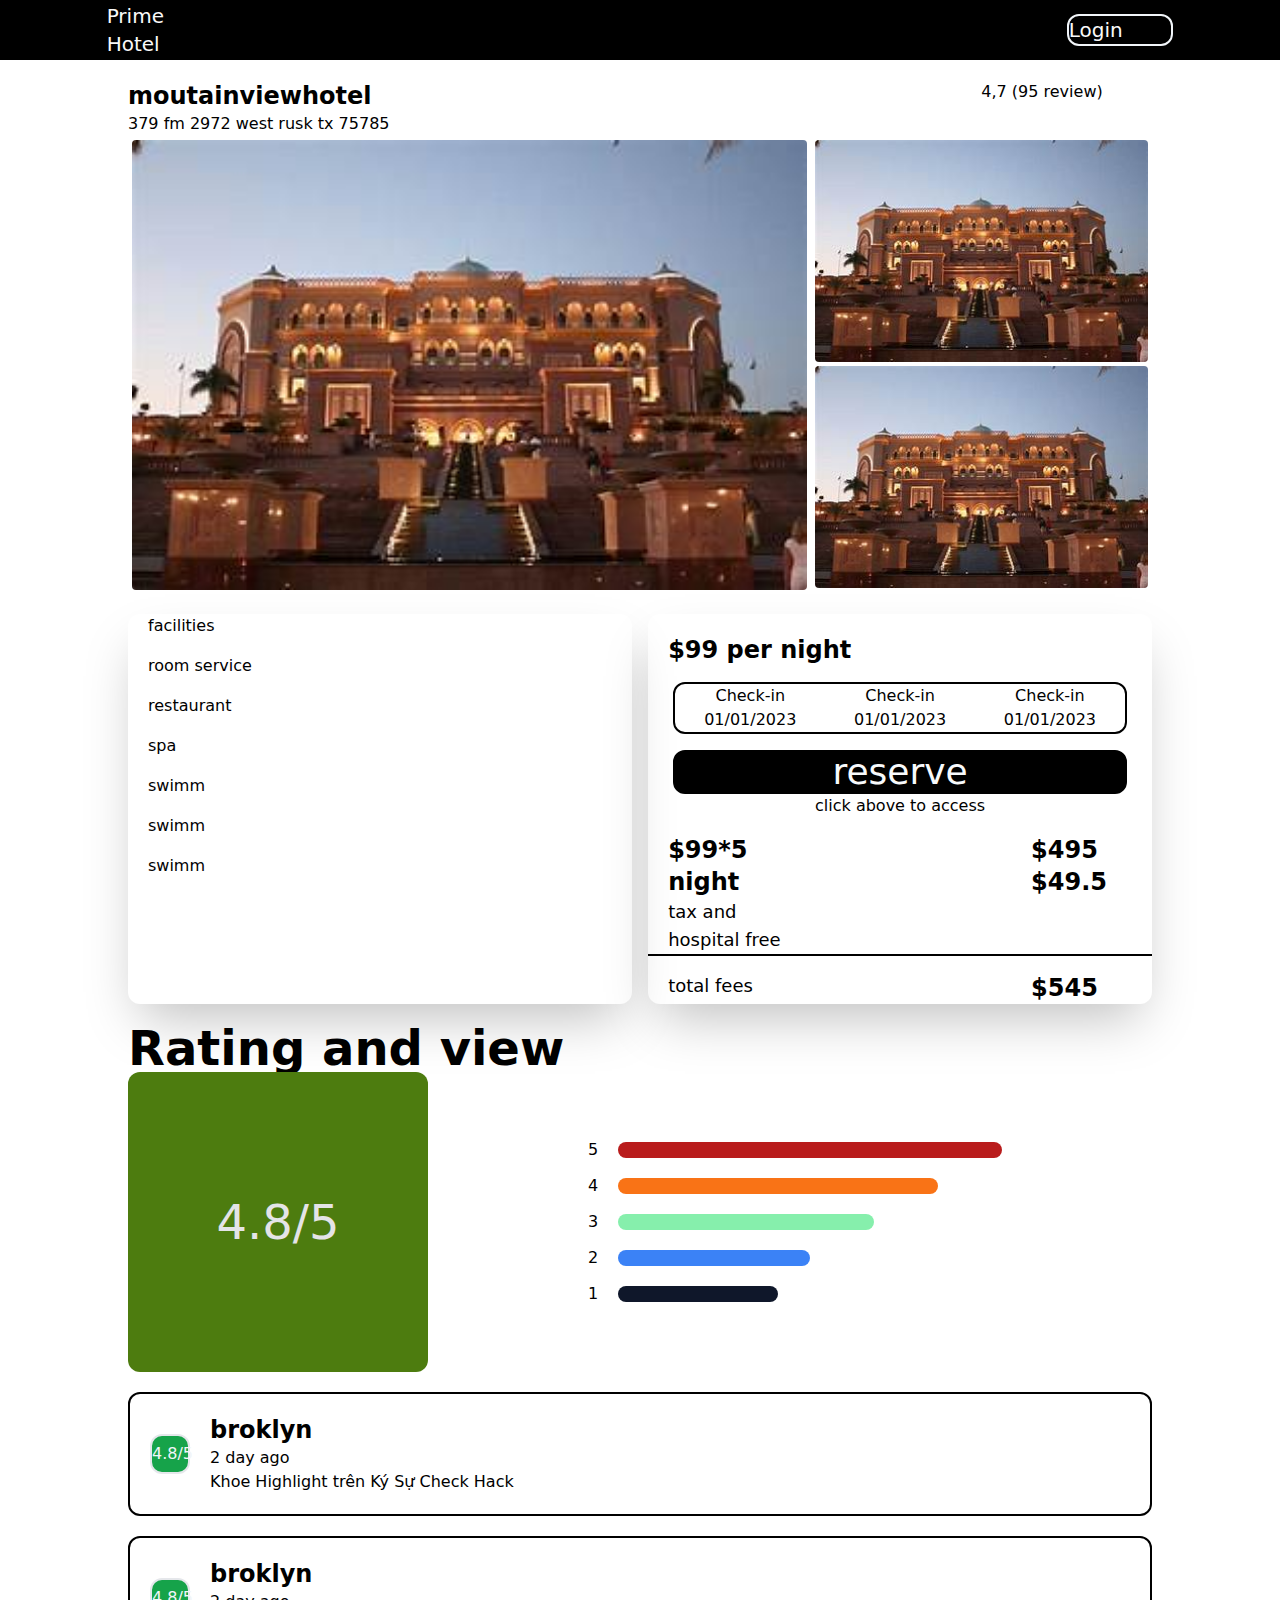
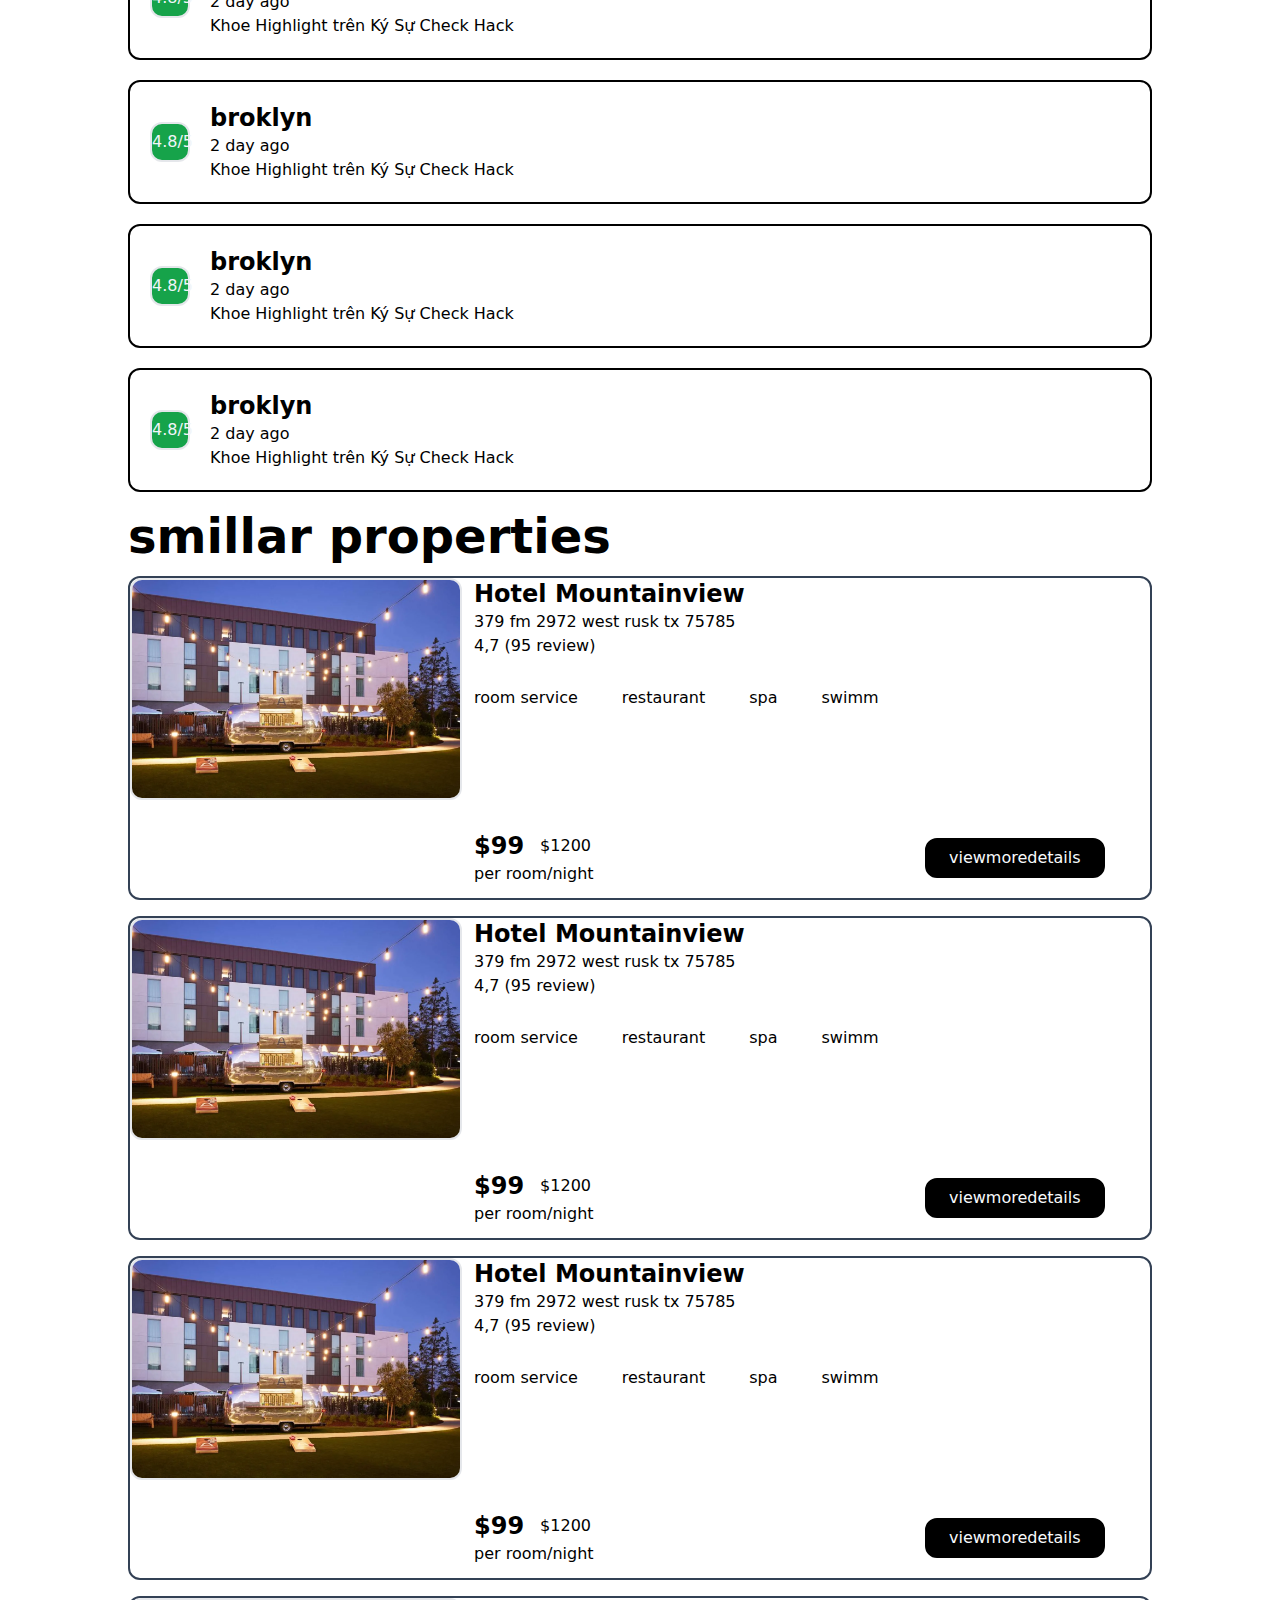
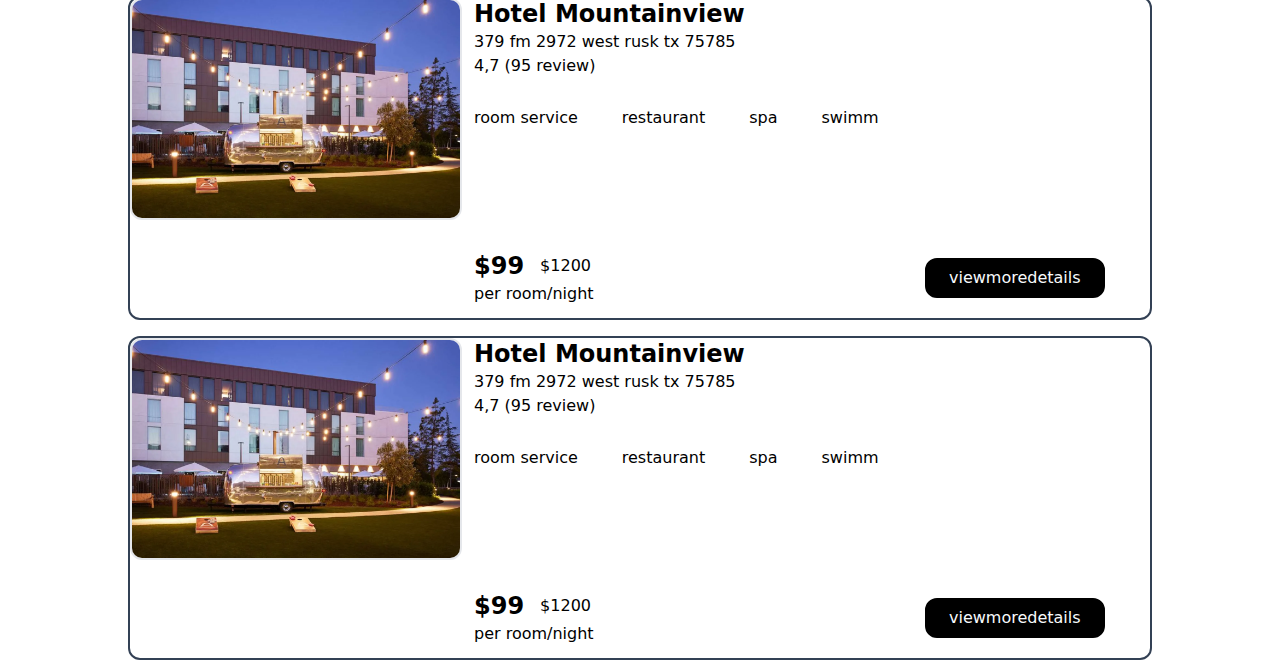
==== src/moutainviewhotel.html @ b379e8ba "second commit" ====
<!DOCTYPE html>
<html lang="en">
  <head>
    <meta charset="UTF-8" />
    <meta http-equiv="X-UA-Compatible" content="IE=edge" />
    <meta name="viewport" content="width=device-width, initial-scale=1.0" />
    <link href="./output.css" rel="stylesheet" />
    <link
      rel="stylesheet"
      href="https://cdnjs.cloudflare.com/ajax/libs/font-awesome/6.5.2/css/all.min.css"
      integrity="sha512-SnH5WK+bZxgPHs44uWIX+LLJAJ9/2PkPKZ5QiAj6Ta86w+fsb2TkcmfRyVX3pBnMFcV7oQPJkl9QevSCWr3W6A=="
      crossorigin="anonymous"
      referrerpolicy="no-referrer"
    />
    <title>Document</title>
  </head>
  <body>
    <div class="bar w-full h-[60px] grid grid-cols-12 bg-black items-center relative ">
        <div class="name col-start-2 col-end-3 ">
            <a href="/src/index.html" class="text-zinc-50 text-xl max-sm:text-sm ">Prime Hotel</h3>
        </div>
        <div class="login col-start-11 col-end-12 border-2 rounded-xl border-slate-100 max-sm:w-ful">
            <a href="/src/login.html" class="text-zinc-50 text-center text-xl max-sm:text-sm max-sm:hidden ">Login </a>
               <span class="text-center"> <i class="fa-solid fa-right-to-bracket text-zinc-50 text-center"></i></span>
        </div>
    </div>
    <div class="content w-4/5 m-auto grid grid-cols-1 gap-y-4 mt-[20px] items-center ">
        <div class="tile w-full grid grid-cols-6">
            <div class="text col-span-3">
                <h1 class="text-2xl font-bold">moutainviewhotel</h1>
                <p>379 fm 2972 west rusk tx 75785</p>
            </div>
            <div class="rating col-start-6 col-end-7">
                <p><i class="fa-regular fa-star text-yellow-400"></i> 4,7 (95 review)</p>
            </div>
      </div>
    </div>
   
    <div class="w-4/5 mx-auto ">
        <div class="flex flex-wrap">
           
            <div class="w-2/3 p-1">
                <img src="/src/img/th (1).jpg" alt="Large Image" class="w-full h-auto object-cover rounded">
            </div>
        
            <div class="w-1/3 p-1 flex flex-col">
                <div class="mb-1">
                    <img src="/src/img/th (1).jpg" alt="Small Image 1" class="w-full h-auto object-cover rounded">
                </div>
                <div>
                    <img src="/src/img/th (1).jpg" alt="Small Image 2" class="w-full h-auto object-cover rounded">
                </div>
            </div>
        </div>
    </div>
    <div class="w-4/5 m-auto flex gap-4 mt-[20px] max-sm:grid max-sm:grid-rows-2 ">
        <div class="w-6/12 text border-1 shadow-2xl rounded-xl border-black flex flex-col gap-y-4 pl-5 max-sm:row-start-1 max-sm:row-end-2 max-sm:w-auto">
            <h1>facilities</h1>
            <p class="max-sm:tex-sm sm:max-md:text-sm"><i class="fa fa-check-circle" aria-hidden="true"></i>room service</p>
            <p><i class="fa fa-check-circle" aria-hidden="true"></i>restaurant</p>
            <p><i class="fa fa-check-circle" aria-hidden="true"></i>spa</p>
            <p><i class="fa fa-check-circle" aria-hidden="true"></i>swimm</p>
            <p><i class="fa fa-check-circle" aria-hidden="true"></i>swimm</p>
            <p><i class="fa fa-check-circle" aria-hidden="true"></i>swimm</p>
        </div>
        <div class="w-6/12 text shadow-2xl border-1 rounded-xl border-black flex flex-col gap-y-4 max-sm:row-start-2 max-sm:row-end-3 max-sm:w-full">
            <div class="mt-[20px] pl-5"><h2 class="text-2xl font-bold max-sm:text-sm">$99 per night</h2></div>
          <div class="w-[90%] mx-auto border-2 rounded-xl border-black flex items-center">
                <div class="w-full m-auto grid grid-cols-3 ">
                    <div class="col-start-1 col-end-2">
                        <h1 class="text-center max-sm:text-sm">Check-in</h1>
                        <p class="text-center max-sm:text-sm"v>01/01/2023</p>
                    </div>
                    <div class="col-start-2 col-end-3">
                        <h1 class="text-center max-sm:text-sm">Check-in</h1>
                        <p class="text-center max-sm:text-sm">01/01/2023</p>
                    </div>
                    <div class="col-start-3 col-end-4">
                        <h1 class="text-center max-sm:text-sm">Check-in</h1>
                        <p class="text-center max-sm:text-sm">01/01/2023</p>
                    </div>
                </div>
          </div>
         <div class="w-full">
              <div class="w-[90%] mx-auto flex items-center border-2 rounded-xl border-black  bg-black">
                <h1 class="w-full text-center text-4xl text-slate-50">reserve</h1>
              </div>
              <h1 class="text-center max-sm:text-sm">click above to access</h1>
         </div>
         <div class="grid grid-cols-4 pl-5 border-b-2  border-black">
            <div class="col-start-1 col-end-2">
                <h1 class="text-2xl font-bold max-sm:text-[12px]">$99*5 night</h1>
                <p class="text-lg max-sm:text-sm">tax and hospital free</p>
            </div>
            <div class="col-start-4 col-end-5">
                <h1 class="text-2xl font-bold max-sm:text-sm">$495</h1>
                <h1 class="text-2xl font-bold max-sm:text-sm">$49.5</h1>
            </div>
            
         </div>
        <div class="grid grid-cols-4 pl-5" >
            <div class="col-start-1 col-end-2">
               
                <p class="text-lg max-sm:text-sm">total fees</p>
            </div>
            <div class="col-start-4 col-end-5">
                <h1 class="text-2xl font-bold max-sm:text-sm">$545</h1>
                
            </div>
        </div>
        
        </div>
    </div>
    <div class="w-4/5 m-auto  gap-4 mt-[20px]">
        <h1 class="text-5xl font-bold max-sm:text-sm sm:max-md:text-sm max-sm:text-center">Rating and view</h1>
        <div class="w-full flex flex-row items-center gap-x-40 md:max-lg:gap-x-28 max-sm:flex-col sm:max-md:gap-x-20 max-sm:gap-x-10">
            <div class="bg-lime-700 flex items-center w-[300px] h-[300px] rounded-xl ">
                <h1 class="w-full text-center text-5xl text-zinc-200">4.8/5</h1>
            </div>
            <div class="flex gap-5 items-center max-sm:hidden">
                <div class="flex flex-col gap-y-3">
                    <h1>5</h1>
                    <h1>4</h1>
                    <h1>3</h1>
                    <h1>2</h1>
                    <h1>1</h1>
                </div>

                <div class="flex flex-col gap-y-5 ">
                    <div class="w-96  h-4 rounded-xl md:max-lg:w-80 sm:max-md:w-64 max-sm:w-48 bg-red-700 "></div>
                    <div class="w-80 h-4 rounded-xl bg-orange-500"></div>
                    <div class="w-64 h-4 rounded-xl bg-green-300"></div>
                    <div class="w-48 h-4 rounded-xl bg-blue-500"></div>
                    <div class="w-40 h-4 rounded-xl bg-slate-900"></div>
                </div>
                
            </div>
        </div>
        <div class="comment w-full flex gap-5 mt-[20px] border-2 rounded-xl border-black">
             <div class="grid grid-rows-3 items-center pl-5">
                <div class="row-start-2 row-end-3 border-2 w-[40px] h-[40px] flex items-center rounded-xl bg-green-600">
                    <h1 class="w-full text-center text-slate-100">4.8/5</h1>
                </div>
             </div>
             <div class="flex items-center">
               <div>
                    <h1 class="text-2xl font-bold">broklyn</h1>
                    <h1>2 day ago</h1>
                    <p>Khoe Highlight trên Ký Sự Check Hack</p>
               </div>
             </div>
             
        </div>
        <div class="comment w-full flex gap-5 mt-[20px] border-2 rounded-xl border-black">
            <div class="grid grid-rows-3 items-center pl-5">
               <div class="row-start-2 row-end-3 border-2 w-[40px] h-[40px] flex items-center rounded-xl bg-green-600">
                   <h1 class="w-full text-center text-slate-100">4.8/5</h1>
               </div>
            </div>
            <div class="flex items-center">
              <div>
                   <h1 class="text-2xl font-bold">broklyn</h1>
                   <h1>2 day ago</h1>
                   <p>Khoe Highlight trên Ký Sự Check Hack</p>
              </div>
            </div>
            
       </div>
       <div class="comment w-full flex gap-5 mt-[20px] border-2 rounded-xl border-black">
        <div class="grid grid-rows-3 items-center pl-5">
           <div class="row-start-2 row-end-3 border-2 w-[40px] h-[40px] flex items-center rounded-xl bg-green-600">
               <h1 class="w-full text-center text-slate-100">4.8/5</h1>
           </div>
        </div>
        <div class="flex items-center">
          <div>
               <h1 class="text-2xl font-bold">broklyn</h1>
               <h1>2 day ago</h1>
               <p>Khoe Highlight trên Ký Sự Check Hack</p>
          </div>
        </div>
        
   </div>
   <div class="comment w-full flex gap-5 mt-[20px] border-2 rounded-xl border-black">
    <div class="grid grid-rows-3 items-center pl-5">
       <div class="row-start-2 row-end-3 border-2 w-[40px] h-[40px] flex items-center rounded-xl bg-green-600">
           <h1 class="w-full text-center text-slate-100">4.8/5</h1>
       </div>
    </div>
    <div class="flex items-center">
      <div>
           <h1 class="text-2xl font-bold">broklyn</h1>
           <h1>2 day ago</h1>
           <p>Khoe Highlight trên Ký Sự Check Hack</p>
      </div>
    </div>
    
</div>
<div class="comment w-full flex gap-5 mt-[20px] border-2 rounded-xl border-black">
    <div class="grid grid-rows-3 items-center pl-5">
       <div class="row-start-2 row-end-3 border-2 w-[40px] h-[40px] flex items-center rounded-xl bg-green-600">
           <h1 class="w-full text-center text-slate-100">4.8/5</h1>
       </div>
    </div>
    <div class="flex items-center">
      <div>
           <h1 class="text-2xl font-bold">broklyn</h1>
           <h1>2 day ago</h1>
           <p>Khoe Highlight trên Ký Sự Check Hack</p>
      </div>
    </div>
    
</div>
      
    </div>
    <div class="content w-4/5 m-auto grid grid-cols-1 gap-y-4 mt-[20px]">
        <h1 class="text-5xl font-bold max-sm:text-sm max-sm:text-center">smillar properties</h1>
        <div class="hotel grid grid-cols-3 gap-3 border-2 rounded-xl border-slate-700 w-auto h-auto max-sm:gap-2 sm:max-md:gap-3 ">
            <div class="img col-span-1">
              <img class="max-sm:h-full sm:max-md:h-full border-2 rounded-xl" src="/src/img/73821843_XL.webp" alt="">
            </div>
            <div class="demohotel grid grid-rows-4 col-span-2 max-sm:grid-rows-2 sm:max-md:grid-rows-2">
            
               <div>
                  <h1 class="text-2xl font-bold max-sm:text-[12px] sm:max-md:text-sm">Hotel Mountainview</h1>
                  <p>379 fm 2972 west rusk tx 75785</p>
                  <p><i class="fa-regular fa-star text-yellow-400"></i> 4,7 (95 review)</p>
               </div>
              <div class="standar flex items-center gap-11 max-sm:hidden sm:max-md:hidden ">
                    <p class="max-sm:tex-sm sm:max-md:text-sm"><i class="fa fa-check-circle" aria-hidden="true"></i>room service</p>
                    <p><i class="fa fa-check-circle" aria-hidden="true"></i>restaurant</p>
                    <p><i class="fa fa-check-circle" aria-hidden="true"></i>spa</p>
                    <p><i class="fa fa-check-circle" aria-hidden="true"></i>swimm</p>
              </div>
              <div class="price grid grid-cols-3 row-start-4 row-end-5 items-center max-sm:row-start-2 max-sm:row-end-3 sm:max-md:row-start-2 sm:max-md:row-end-3">
                <div class="price col-span-2">
                  <div class="detailprice flex items-center gap-4">
                    <h2 class="text-2xl font-bold">$99</h2>
                    <h2>$1200</h2>
                  </div>
                  <p>per room/night</p>
                </div>
                <div class="view h-1/2 w-4/5 col-span-1 border-2 rounded-xl border-black bg-black flex items-center">
                  <a class="w-full"  href="/src/moutainviewhotel.html"><h1 class="text-slate-50 text-center w-full sm:hidden">click</h1><h1 class="text-slate-50 text-center w-full max-sm:text-[10px] sm:max-md:text-[10px] max-sm:hidden">viewmoredetails</h1></a>
                </div>
              </div>
            </div>
          </div>
          <div class="hotel grid grid-cols-3 gap-3 border-2 rounded-xl border-slate-700 w-auto h-auto max-sm:gap-2 sm:max-md:gap-3 ">
            <div class="img col-span-1">
              <img class="max-sm:h-full sm:max-md:h-full border-2 rounded-xl" src="/src/img/73821843_XL.webp" alt="">
            </div>
            <div class="demohotel grid grid-rows-4 col-span-2 max-sm:grid-rows-2 sm:max-md:grid-rows-2">
            
               <div>
                  <h1 class="text-2xl font-bold max-sm:text-[12px] sm:max-md:text-sm">Hotel Mountainview</h1>
                  <p>379 fm 2972 west rusk tx 75785</p>
                  <p><i class="fa-regular fa-star text-yellow-400"></i> 4,7 (95 review)</p>
               </div>
              <div class="standar flex items-center gap-11 max-sm:hidden sm:max-md:hidden ">
                    <p class="max-sm:tex-sm sm:max-md:text-sm"><i class="fa fa-check-circle" aria-hidden="true"></i>room service</p>
                    <p><i class="fa fa-check-circle" aria-hidden="true"></i>restaurant</p>
                    <p><i class="fa fa-check-circle" aria-hidden="true"></i>spa</p>
                    <p><i class="fa fa-check-circle" aria-hidden="true"></i>swimm</p>
              </div>
              <div class="price grid grid-cols-3 row-start-4 row-end-5 items-center max-sm:row-start-2 max-sm:row-end-3 sm:max-md:row-start-2 sm:max-md:row-end-3">
                <div class="price col-span-2">
                  <div class="detailprice flex items-center gap-4">
                    <h2 class="text-2xl font-bold">$99</h2>
                    <h2>$1200</h2>
                  </div>
                  <p>per room/night</p>
                </div>
                <div class="view h-1/2 w-4/5 col-span-1 border-2 rounded-xl border-black bg-black flex items-center">
                  <a class="w-full"  href="/src/moutainviewhotel.html"><h1 class="text-slate-50 text-center w-full sm:hidden">click</h1><h1 class="text-slate-50 text-center w-full max-sm:text-[10px] sm:max-md:text-[10px] max-sm:hidden">viewmoredetails</h1></a>
                </div>
              </div>
            </div>
          </div>
          <div class="hotel grid grid-cols-3 gap-3 border-2 rounded-xl border-slate-700 w-auto h-auto max-sm:gap-2 sm:max-md:gap-3 ">
            <div class="img col-span-1">
              <img class="max-sm:h-full sm:max-md:h-full border-2 rounded-xl" src="/src/img/73821843_XL.webp" alt="">
            </div>
            <div class="demohotel grid grid-rows-4 col-span-2 max-sm:grid-rows-2 sm:max-md:grid-rows-2">
            
               <div>
                  <h1 class="text-2xl font-bold max-sm:text-[12px] sm:max-md:text-sm">Hotel Mountainview</h1>
                  <p>379 fm 2972 west rusk tx 75785</p>
                  <p><i class="fa-regular fa-star text-yellow-400"></i> 4,7 (95 review)</p>
               </div>
              <div class="standar flex items-center gap-11 max-sm:hidden sm:max-md:hidden ">
                    <p class="max-sm:tex-sm sm:max-md:text-sm"><i class="fa fa-check-circle" aria-hidden="true"></i>room service</p>
                    <p><i class="fa fa-check-circle" aria-hidden="true"></i>restaurant</p>
                    <p><i class="fa fa-check-circle" aria-hidden="true"></i>spa</p>
                    <p><i class="fa fa-check-circle" aria-hidden="true"></i>swimm</p>
              </div>
              <div class="price grid grid-cols-3 row-start-4 row-end-5 items-center max-sm:row-start-2 max-sm:row-end-3 sm:max-md:row-start-2 sm:max-md:row-end-3">
                <div class="price col-span-2">
                  <div class="detailprice flex items-center gap-4">
                    <h2 class="text-2xl font-bold">$99</h2>
                    <h2>$1200</h2>
                  </div>
                  <p>per room/night</p>
                </div>
                <div class="view h-1/2 w-4/5 col-span-1 border-2 rounded-xl border-black bg-black flex items-center">
                  <a class="w-full"  href="/src/moutainviewhotel.html"><h1 class="text-slate-50 text-center w-full sm:hidden">click</h1><h1 class="text-slate-50 text-center w-full max-sm:text-[10px] sm:max-md:text-[10px] max-sm:hidden">viewmoredetails</h1></a>
                </div>
              </div>
            </div>
          </div>
          <div class="hotel grid grid-cols-3 gap-3 border-2 rounded-xl border-slate-700 w-auto h-auto max-sm:gap-2 sm:max-md:gap-3 ">
            <div class="img col-span-1">
              <img class="max-sm:h-full sm:max-md:h-full border-2 rounded-xl" src="/src/img/73821843_XL.webp" alt="">
            </div>
            <div class="demohotel grid grid-rows-4 col-span-2 max-sm:grid-rows-2 sm:max-md:grid-rows-2">
            
               <div>
                  <h1 class="text-2xl font-bold max-sm:text-[12px] sm:max-md:text-sm">Hotel Mountainview</h1>
                  <p>379 fm 2972 west rusk tx 75785</p>
                  <p><i class="fa-regular fa-star text-yellow-400"></i> 4,7 (95 review)</p>
               </div>
              <div class="standar flex items-center gap-11 max-sm:hidden sm:max-md:hidden ">
                    <p class="max-sm:tex-sm sm:max-md:text-sm"><i class="fa fa-check-circle" aria-hidden="true"></i>room service</p>
                    <p><i class="fa fa-check-circle" aria-hidden="true"></i>restaurant</p>
                    <p><i class="fa fa-check-circle" aria-hidden="true"></i>spa</p>
                    <p><i class="fa fa-check-circle" aria-hidden="true"></i>swimm</p>
              </div>
              <div class="price grid grid-cols-3 row-start-4 row-end-5 items-center max-sm:row-start-2 max-sm:row-end-3 sm:max-md:row-start-2 sm:max-md:row-end-3">
                <div class="price col-span-2">
                  <div class="detailprice flex items-center gap-4">
                    <h2 class="text-2xl font-bold">$99</h2>
                    <h2>$1200</h2>
                  </div>
                  <p>per room/night</p>
                </div>
                <div class="view h-1/2 w-4/5 col-span-1 border-2 rounded-xl border-black bg-black flex items-center">
                  <a class="w-full"  href="/src/moutainviewhotel.html"><h1 class="text-slate-50 text-center w-full sm:hidden">click</h1><h1 class="text-slate-50 text-center w-full max-sm:text-[10px] sm:max-md:text-[10px] max-sm:hidden">viewmoredetails</h1></a>
                </div>
              </div>
            </div>
          </div>
          <div class="hotel grid grid-cols-3 gap-3 border-2 rounded-xl border-slate-700 w-auto h-auto max-sm:gap-2 sm:max-md:gap-3 ">
            <div class="img col-span-1">
              <img class="max-sm:h-full sm:max-md:h-full border-2 rounded-xl" src="/src/img/73821843_XL.webp" alt="">
            </div>
            <div class="demohotel grid grid-rows-4 col-span-2 max-sm:grid-rows-2 sm:max-md:grid-rows-2">
            
               <div>
                  <h1 class="text-2xl font-bold max-sm:text-[12px] sm:max-md:text-sm">Hotel Mountainview</h1>
                  <p>379 fm 2972 west rusk tx 75785</p>
                  <p><i class="fa-regular fa-star text-yellow-400"></i> 4,7 (95 review)</p>
               </div>
              <div class="standar flex items-center gap-11 max-sm:hidden sm:max-md:hidden ">
                    <p class="max-sm:tex-sm sm:max-md:text-sm"><i class="fa fa-check-circle" aria-hidden="true"></i>room service</p>
                    <p><i class="fa fa-check-circle" aria-hidden="true"></i>restaurant</p>
                    <p><i class="fa fa-check-circle" aria-hidden="true"></i>spa</p>
                    <p><i class="fa fa-check-circle" aria-hidden="true"></i>swimm</p>
              </div>
              <div class="price grid grid-cols-3 row-start-4 row-end-5 items-center max-sm:row-start-2 max-sm:row-end-3 sm:max-md:row-start-2 sm:max-md:row-end-3">
                <div class="price col-span-2">
                  <div class="detailprice flex items-center gap-4">
                    <h2 class="text-2xl font-bold">$99</h2>
                    <h2>$1200</h2>
                  </div>
                  <p>per room/night</p>
                </div>
                <div class="view h-1/2 w-4/5 col-span-1 border-2 rounded-xl border-black bg-black flex items-center">
                  <a class="w-full"  href="/src/moutainviewhotel.html"><h1 class="text-slate-50 text-center w-full sm:hidden">click</h1><h1 class="text-slate-50 text-center w-full max-sm:text-[10px] sm:max-md:text-[10px] max-sm:hidden">viewmoredetails</h1></a>
                </div>
              </div>
            </div>
          </div>
    </div>
    
  </body>
</html>
---- src/output.css ----
/*
! tailwindcss v3.4.3 | MIT License | https://tailwindcss.com
*/

/*
1. Prevent padding and border from affecting element width. (https://github.com/mozdevs/cssremedy/issues/4)
2. Allow adding a border to an element by just adding a border-width. (https://github.com/tailwindcss/tailwindcss/pull/116)
*/

*,
::before,
::after {
  box-sizing: border-box;
  /* 1 */
  border-width: 0;
  /* 2 */
  border-style: solid;
  /* 2 */
  border-color: #e5e7eb;
  /* 2 */
}

::before,
::after {
  --tw-content: '';
}

/*
1. Use a consistent sensible line-height in all browsers.
2. Prevent adjustments of font size after orientation changes in iOS.
3. Use a more readable tab size.
4. Use the user's configured `sans` font-family by default.
5. Use the user's configured `sans` font-feature-settings by default.
6. Use the user's configured `sans` font-variation-settings by default.
7. Disable tap highlights on iOS
*/

html,
:host {
  line-height: 1.5;
  /* 1 */
  -webkit-text-size-adjust: 100%;
  /* 2 */
  -moz-tab-size: 4;
  /* 3 */
  -o-tab-size: 4;
     tab-size: 4;
  /* 3 */
  font-family: ui-sans-serif, system-ui, sans-serif, "Apple Color Emoji", "Segoe UI Emoji", "Segoe UI Symbol", "Noto Color Emoji";
  /* 4 */
  font-feature-settings: normal;
  /* 5 */
  font-variation-settings: normal;
  /* 6 */
  -webkit-tap-highlight-color: transparent;
  /* 7 */
}

/*
1. Remove the margin in all browsers.
2. Inherit line-height from `html` so users can set them as a class directly on the `html` element.
*/

body {
  margin: 0;
  /* 1 */
  line-height: inherit;
  /* 2 */
}

/*
1. Add the correct height in Firefox.
2. Correct the inheritance of border color in Firefox. (https://bugzilla.mozilla.org/show_bug.cgi?id=190655)
3. Ensure horizontal rules are visible by default.
*/

hr {
  height: 0;
  /* 1 */
  color: inherit;
  /* 2 */
  border-top-width: 1px;
  /* 3 */
}

/*
Add the correct text decoration in Chrome, Edge, and Safari.
*/

abbr:where([title]) {
  -webkit-text-decoration: underline dotted;
          text-decoration: underline dotted;
}

/*
Remove the default font size and weight for headings.
*/

h1,
h2,
h3,
h4,
h5,
h6 {
  font-size: inherit;
  font-weight: inherit;
}

/*
Reset links to optimize for opt-in styling instead of opt-out.
*/

a {
  color: inherit;
  text-decoration: inherit;
}

/*
Add the correct font weight in Edge and Safari.
*/

b,
strong {
  font-weight: bolder;
}

/*
1. Use the user's configured `mono` font-family by default.
2. Use the user's configured `mono` font-feature-settings by default.
3. Use the user's configured `mono` font-variation-settings by default.
4. Correct the odd `em` font sizing in all browsers.
*/

code,
kbd,
samp,
pre {
  font-family: ui-monospace, SFMono-Regular, Menlo, Monaco, Consolas, "Liberation Mono", "Courier New", monospace;
  /* 1 */
  font-feature-settings: normal;
  /* 2 */
  font-variation-settings: normal;
  /* 3 */
  font-size: 1em;
  /* 4 */
}

/*
Add the correct font size in all browsers.
*/

small {
  font-size: 80%;
}

/*
Prevent `sub` and `sup` elements from affecting the line height in all browsers.
*/

sub,
sup {
  font-size: 75%;
  line-height: 0;
  position: relative;
  vertical-align: baseline;
}

sub {
  bottom: -0.25em;
}

sup {
  top: -0.5em;
}

/*
1. Remove text indentation from table contents in Chrome and Safari. (https://bugs.chromium.org/p/chromium/issues/detail?id=999088, https://bugs.webkit.org/show_bug.cgi?id=201297)
2. Correct table border color inheritance in all Chrome and Safari. (https://bugs.chromium.org/p/chromium/issues/detail?id=935729, https://bugs.webkit.org/show_bug.cgi?id=195016)
3. Remove gaps between table borders by default.
*/

table {
  text-indent: 0;
  /* 1 */
  border-color: inherit;
  /* 2 */
  border-collapse: collapse;
  /* 3 */
}

/*
1. Change the font styles in all browsers.
2. Remove the margin in Firefox and Safari.
3. Remove default padding in all browsers.
*/

button,
input,
optgroup,
select,
textarea {
  font-family: inherit;
  /* 1 */
  font-feature-settings: inherit;
  /* 1 */
  font-variation-settings: inherit;
  /* 1 */
  font-size: 100%;
  /* 1 */
  font-weight: inherit;
  /* 1 */
  line-height: inherit;
  /* 1 */
  letter-spacing: inherit;
  /* 1 */
  color: inherit;
  /* 1 */
  margin: 0;
  /* 2 */
  padding: 0;
  /* 3 */
}

/*
Remove the inheritance of text transform in Edge and Firefox.
*/

button,
select {
  text-transform: none;
}

/*
1. Correct the inability to style clickable types in iOS and Safari.
2. Remove default button styles.
*/

button,
input:where([type='button']),
input:where([type='reset']),
input:where([type='submit']) {
  -webkit-appearance: button;
  /* 1 */
  background-color: transparent;
  /* 2 */
  background-image: none;
  /* 2 */
}

/*
Use the modern Firefox focus style for all focusable elements.
*/

:-moz-focusring {
  outline: auto;
}

/*
Remove the additional `:invalid` styles in Firefox. (https://github.com/mozilla/gecko-dev/blob/2f9eacd9d3d995c937b4251a5557d95d494c9be1/layout/style/res/forms.css#L728-L737)
*/

:-moz-ui-invalid {
  box-shadow: none;
}

/*
Add the correct vertical alignment in Chrome and Firefox.
*/

progress {
  vertical-align: baseline;
}

/*
Correct the cursor style of increment and decrement buttons in Safari.
*/

::-webkit-inner-spin-button,
::-webkit-outer-spin-button {
  height: auto;
}

/*
1. Correct the odd appearance in Chrome and Safari.
2. Correct the outline style in Safari.
*/

[type='search'] {
  -webkit-appearance: textfield;
  /* 1 */
  outline-offset: -2px;
  /* 2 */
}

/*
Remove the inner padding in Chrome and Safari on macOS.
*/

::-webkit-search-decoration {
  -webkit-appearance: none;
}

/*
1. Correct the inability to style clickable types in iOS and Safari.
2. Change font properties to `inherit` in Safari.
*/

::-webkit-file-upload-button {
  -webkit-appearance: button;
  /* 1 */
  font: inherit;
  /* 2 */
}

/*
Add the correct display in Chrome and Safari.
*/

summary {
  display: list-item;
}

/*
Removes the default spacing and border for appropriate elements.
*/

blockquote,
dl,
dd,
h1,
h2,
h3,
h4,
h5,
h6,
hr,
figure,
p,
pre {
  margin: 0;
}

fieldset {
  margin: 0;
  padding: 0;
}

legend {
  padding: 0;
}

ol,
ul,
menu {
  list-style: none;
  margin: 0;
  padding: 0;
}

/*
Reset default styling for dialogs.
*/

dialog {
  padding: 0;
}

/*
Prevent resizing textareas horizontally by default.
*/

textarea {
  resize: vertical;
}

/*
1. Reset the default placeholder opacity in Firefox. (https://github.com/tailwindlabs/tailwindcss/issues/3300)
2. Set the default placeholder color to the user's configured gray 400 color.
*/

input::-moz-placeholder, textarea::-moz-placeholder {
  opacity: 1;
  /* 1 */
  color: #9ca3af;
  /* 2 */
}

input::placeholder,
textarea::placeholder {
  opacity: 1;
  /* 1 */
  color: #9ca3af;
  /* 2 */
}

/*
Set the default cursor for buttons.
*/

button,
[role="button"] {
  cursor: pointer;
}

/*
Make sure disabled buttons don't get the pointer cursor.
*/

:disabled {
  cursor: default;
}

/*
1. Make replaced elements `display: block` by default. (https://github.com/mozdevs/cssremedy/issues/14)
2. Add `vertical-align: middle` to align replaced elements more sensibly by default. (https://github.com/jensimmons/cssremedy/issues/14#issuecomment-634934210)
   This can trigger a poorly considered lint error in some tools but is included by design.
*/

img,
svg,
video,
canvas,
audio,
iframe,
embed,
object {
  display: block;
  /* 1 */
  vertical-align: middle;
  /* 2 */
}

/*
Constrain images and videos to the parent width and preserve their intrinsic aspect ratio. (https://github.com/mozdevs/cssremedy/issues/14)
*/

img,
video {
  max-width: 100%;
  height: auto;
}

/* Make elements with the HTML hidden attribute stay hidden by default */

[hidden] {
  display: none;
}

*, ::before, ::after {
  --tw-border-spacing-x: 0;
  --tw-border-spacing-y: 0;
  --tw-translate-x: 0;
  --tw-translate-y: 0;
  --tw-rotate: 0;
  --tw-skew-x: 0;
  --tw-skew-y: 0;
  --tw-scale-x: 1;
  --tw-scale-y: 1;
  --tw-pan-x:  ;
  --tw-pan-y:  ;
  --tw-pinch-zoom:  ;
  --tw-scroll-snap-strictness: proximity;
  --tw-gradient-from-position:  ;
  --tw-gradient-via-position:  ;
  --tw-gradient-to-position:  ;
  --tw-ordinal:  ;
  --tw-slashed-zero:  ;
  --tw-numeric-figure:  ;
  --tw-numeric-spacing:  ;
  --tw-numeric-fraction:  ;
  --tw-ring-inset:  ;
  --tw-ring-offset-width: 0px;
  --tw-ring-offset-color: #fff;
  --tw-ring-color: rgb(59 130 246 / 0.5);
  --tw-ring-offset-shadow: 0 0 #0000;
  --tw-ring-shadow: 0 0 #0000;
  --tw-shadow: 0 0 #0000;
  --tw-shadow-colored: 0 0 #0000;
  --tw-blur:  ;
  --tw-brightness:  ;
  --tw-contrast:  ;
  --tw-grayscale:  ;
  --tw-hue-rotate:  ;
  --tw-invert:  ;
  --tw-saturate:  ;
  --tw-sepia:  ;
  --tw-drop-shadow:  ;
  --tw-backdrop-blur:  ;
  --tw-backdrop-brightness:  ;
  --tw-backdrop-contrast:  ;
  --tw-backdrop-grayscale:  ;
  --tw-backdrop-hue-rotate:  ;
  --tw-backdrop-invert:  ;
  --tw-backdrop-opacity:  ;
  --tw-backdrop-saturate:  ;
  --tw-backdrop-sepia:  ;
  --tw-contain-size:  ;
  --tw-contain-layout:  ;
  --tw-contain-paint:  ;
  --tw-contain-style:  ;
}

::backdrop {
  --tw-border-spacing-x: 0;
  --tw-border-spacing-y: 0;
  --tw-translate-x: 0;
  --tw-translate-y: 0;
  --tw-rotate: 0;
  --tw-skew-x: 0;
  --tw-skew-y: 0;
  --tw-scale-x: 1;
  --tw-scale-y: 1;
  --tw-pan-x:  ;
  --tw-pan-y:  ;
  --tw-pinch-zoom:  ;
  --tw-scroll-snap-strictness: proximity;
  --tw-gradient-from-position:  ;
  --tw-gradient-via-position:  ;
  --tw-gradient-to-position:  ;
  --tw-ordinal:  ;
  --tw-slashed-zero:  ;
  --tw-numeric-figure:  ;
  --tw-numeric-spacing:  ;
  --tw-numeric-fraction:  ;
  --tw-ring-inset:  ;
  --tw-ring-offset-width: 0px;
  --tw-ring-offset-color: #fff;
  --tw-ring-color: rgb(59 130 246 / 0.5);
  --tw-ring-offset-shadow: 0 0 #0000;
  --tw-ring-shadow: 0 0 #0000;
  --tw-shadow: 0 0 #0000;
  --tw-shadow-colored: 0 0 #0000;
  --tw-blur:  ;
  --tw-brightness:  ;
  --tw-contrast:  ;
  --tw-grayscale:  ;
  --tw-hue-rotate:  ;
  --tw-invert:  ;
  --tw-saturate:  ;
  --tw-sepia:  ;
  --tw-drop-shadow:  ;
  --tw-backdrop-blur:  ;
  --tw-backdrop-brightness:  ;
  --tw-backdrop-contrast:  ;
  --tw-backdrop-grayscale:  ;
  --tw-backdrop-hue-rotate:  ;
  --tw-backdrop-invert:  ;
  --tw-backdrop-opacity:  ;
  --tw-backdrop-saturate:  ;
  --tw-backdrop-sepia:  ;
  --tw-contain-size:  ;
  --tw-contain-layout:  ;
  --tw-contain-paint:  ;
  --tw-contain-style:  ;
}

.absolute {
  position: absolute;
}

.relative {
  position: relative;
}

.col-span-1 {
  grid-column: span 1 / span 1;
}

.col-span-2 {
  grid-column: span 2 / span 2;
}

.col-span-3 {
  grid-column: span 3 / span 3;
}

.col-start-1 {
  grid-column-start: 1;
}

.col-start-11 {
  grid-column-start: 11;
}

.col-start-2 {
  grid-column-start: 2;
}

.col-start-3 {
  grid-column-start: 3;
}

.col-start-4 {
  grid-column-start: 4;
}

.col-start-6 {
  grid-column-start: 6;
}

.col-end-12 {
  grid-column-end: 12;
}

.col-end-2 {
  grid-column-end: 2;
}

.col-end-3 {
  grid-column-end: 3;
}

.col-end-4 {
  grid-column-end: 4;
}

.col-end-5 {
  grid-column-end: 5;
}

.col-end-7 {
  grid-column-end: 7;
}

.row-start-2 {
  grid-row-start: 2;
}

.row-start-4 {
  grid-row-start: 4;
}

.row-end-3 {
  grid-row-end: 3;
}

.row-end-5 {
  grid-row-end: 5;
}

.m-auto {
  margin: auto;
}

.mx-auto {
  margin-left: auto;
  margin-right: auto;
}

.mb-1 {
  margin-bottom: 0.25rem;
}

.mt-36 {
  margin-top: 9rem;
}

.mt-5 {
  margin-top: 1.25rem;
}

.mt-\[20px\] {
  margin-top: 20px;
}

.mt-\[300px\] {
  margin-top: 300px;
}

.flex {
  display: flex;
}

.grid {
  display: grid;
}

.h-1\/2 {
  height: 50%;
}

.h-32 {
  height: 8rem;
}

.h-4 {
  height: 1rem;
}

.h-\[300px\] {
  height: 300px;
}

.h-\[30px\] {
  height: 30px;
}

.h-\[345px\] {
  height: 345px;
}

.h-\[400px\] {
  height: 400px;
}

.h-\[40px\] {
  height: 40px;
}

.h-\[500px\] {
  height: 500px;
}

.h-\[50px\] {
  height: 50px;
}

.h-\[60px\] {
  height: 60px;
}

.h-\[720px\] {
  height: 720px;
}

.h-auto {
  height: auto;
}

.w-1\/3 {
  width: 33.333333%;
}

.w-2\/3 {
  width: 66.666667%;
}

.w-3\/12 {
  width: 25%;
}

.w-4\/5 {
  width: 80%;
}

.w-40 {
  width: 10rem;
}

.w-48 {
  width: 12rem;
}

.w-6\/12 {
  width: 50%;
}

.w-64 {
  width: 16rem;
}

.w-80 {
  width: 20rem;
}

.w-96 {
  width: 24rem;
}

.w-\[25px\] {
  width: 25px;
}

.w-\[300px\] {
  width: 300px;
}

.w-\[40px\] {
  width: 40px;
}

.w-\[90\%\] {
  width: 90%;
}

.w-auto {
  width: auto;
}

.w-full {
  width: 100%;
}

.grid-cols-1 {
  grid-template-columns: repeat(1, minmax(0, 1fr));
}

.grid-cols-12 {
  grid-template-columns: repeat(12, minmax(0, 1fr));
}

.grid-cols-2 {
  grid-template-columns: repeat(2, minmax(0, 1fr));
}

.grid-cols-3 {
  grid-template-columns: repeat(3, minmax(0, 1fr));
}

.grid-cols-4 {
  grid-template-columns: repeat(4, minmax(0, 1fr));
}

.grid-cols-6 {
  grid-template-columns: repeat(6, minmax(0, 1fr));
}

.grid-rows-3 {
  grid-template-rows: repeat(3, minmax(0, 1fr));
}

.grid-rows-4 {
  grid-template-rows: repeat(4, minmax(0, 1fr));
}

.flex-row {
  flex-direction: row;
}

.flex-col {
  flex-direction: column;
}

.flex-wrap {
  flex-wrap: wrap;
}

.items-center {
  align-items: center;
}

.gap-11 {
  gap: 2.75rem;
}

.gap-3 {
  gap: 0.75rem;
}

.gap-4 {
  gap: 1rem;
}

.gap-5 {
  gap: 1.25rem;
}

.gap-6 {
  gap: 1.5rem;
}

.gap-x-40 {
  -moz-column-gap: 10rem;
       column-gap: 10rem;
}

.gap-y-3 {
  row-gap: 0.75rem;
}

.gap-y-4 {
  row-gap: 1rem;
}

.gap-y-5 {
  row-gap: 1.25rem;
}

.rounded {
  border-radius: 0.25rem;
}

.rounded-lg {
  border-radius: 0.5rem;
}

.rounded-xl {
  border-radius: 0.75rem;
}

.border-2 {
  border-width: 2px;
}

.border-b-2 {
  border-bottom-width: 2px;
}

.border-black {
  --tw-border-opacity: 1;
  border-color: rgb(0 0 0 / var(--tw-border-opacity));
}

.border-gray-400 {
  --tw-border-opacity: 1;
  border-color: rgb(156 163 175 / var(--tw-border-opacity));
}

.border-gray-800 {
  --tw-border-opacity: 1;
  border-color: rgb(31 41 55 / var(--tw-border-opacity));
}

.border-slate-100 {
  --tw-border-opacity: 1;
  border-color: rgb(241 245 249 / var(--tw-border-opacity));
}

.border-slate-700 {
  --tw-border-opacity: 1;
  border-color: rgb(51 65 85 / var(--tw-border-opacity));
}

.border-slate-950 {
  --tw-border-opacity: 1;
  border-color: rgb(2 6 23 / var(--tw-border-opacity));
}

.border-b-gray-400 {
  --tw-border-opacity: 1;
  border-bottom-color: rgb(156 163 175 / var(--tw-border-opacity));
}

.bg-black {
  --tw-bg-opacity: 1;
  background-color: rgb(0 0 0 / var(--tw-bg-opacity));
}

.bg-blue-500 {
  --tw-bg-opacity: 1;
  background-color: rgb(59 130 246 / var(--tw-bg-opacity));
}

.bg-green-300 {
  --tw-bg-opacity: 1;
  background-color: rgb(134 239 172 / var(--tw-bg-opacity));
}

.bg-green-600 {
  --tw-bg-opacity: 1;
  background-color: rgb(22 163 74 / var(--tw-bg-opacity));
}

.bg-lime-700 {
  --tw-bg-opacity: 1;
  background-color: rgb(77 124 15 / var(--tw-bg-opacity));
}

.bg-orange-500 {
  --tw-bg-opacity: 1;
  background-color: rgb(249 115 22 / var(--tw-bg-opacity));
}

.bg-red-700 {
  --tw-bg-opacity: 1;
  background-color: rgb(185 28 28 / var(--tw-bg-opacity));
}

.bg-slate-900 {
  --tw-bg-opacity: 1;
  background-color: rgb(15 23 42 / var(--tw-bg-opacity));
}

.bg-white {
  --tw-bg-opacity: 1;
  background-color: rgb(255 255 255 / var(--tw-bg-opacity));
}

.bg-gradient-to-r {
  background-image: linear-gradient(to right, var(--tw-gradient-stops));
}

.from-sky-500 {
  --tw-gradient-from: #0ea5e9 var(--tw-gradient-from-position);
  --tw-gradient-to: rgb(14 165 233 / 0) var(--tw-gradient-to-position);
  --tw-gradient-stops: var(--tw-gradient-from), var(--tw-gradient-to);
}

.to-indigo-500 {
  --tw-gradient-to: #6366f1 var(--tw-gradient-to-position);
}

.object-cover {
  -o-object-fit: cover;
     object-fit: cover;
}

.p-1 {
  padding: 0.25rem;
}

.pl-5 {
  padding-left: 1.25rem;
}

.text-center {
  text-align: center;
}

.text-2xl {
  font-size: 1.5rem;
  line-height: 2rem;
}

.text-4xl {
  font-size: 2.25rem;
  line-height: 2.5rem;
}

.text-5xl {
  font-size: 3rem;
  line-height: 1;
}

.text-6xl {
  font-size: 3.75rem;
  line-height: 1;
}

.text-lg {
  font-size: 1.125rem;
  line-height: 1.75rem;
}

.text-xl {
  font-size: 1.25rem;
  line-height: 1.75rem;
}

.font-bold {
  font-weight: 700;
}

.text-slate-100 {
  --tw-text-opacity: 1;
  color: rgb(241 245 249 / var(--tw-text-opacity));
}

.text-slate-50 {
  --tw-text-opacity: 1;
  color: rgb(248 250 252 / var(--tw-text-opacity));
}

.text-slate-950 {
  --tw-text-opacity: 1;
  color: rgb(2 6 23 / var(--tw-text-opacity));
}

.text-yellow-400 {
  --tw-text-opacity: 1;
  color: rgb(250 204 21 / var(--tw-text-opacity));
}

.text-zinc-200 {
  --tw-text-opacity: 1;
  color: rgb(228 228 231 / var(--tw-text-opacity));
}

.text-zinc-50 {
  --tw-text-opacity: 1;
  color: rgb(250 250 250 / var(--tw-text-opacity));
}

.shadow-2xl {
  --tw-shadow: 0 25px 50px -12px rgb(0 0 0 / 0.25);
  --tw-shadow-colored: 0 25px 50px -12px var(--tw-shadow-color);
  box-shadow: var(--tw-ring-offset-shadow, 0 0 #0000), var(--tw-ring-shadow, 0 0 #0000), var(--tw-shadow);
}

@media not all and (min-width: 768px) {
  .max-md\:col-start-1 {
    grid-column-start: 1;
  }

  .max-md\:col-end-2 {
    grid-column-end: 2;
  }

  .max-md\:row-start-1 {
    grid-row-start: 1;
  }

  .max-md\:row-start-2 {
    grid-row-start: 2;
  }

  .max-md\:row-start-3 {
    grid-row-start: 3;
  }

  .max-md\:row-end-2 {
    grid-row-end: 2;
  }

  .max-md\:row-end-3 {
    grid-row-end: 3;
  }

  .max-md\:row-end-4 {
    grid-row-end: 4;
  }

  .max-md\:m-auto {
    margin: auto;
  }

  .max-md\:hidden {
    display: none;
  }

  .max-md\:h-56 {
    height: 14rem;
  }

  .max-md\:h-\[400px\] {
    height: 400px;
  }

  .max-md\:w-3\/4 {
    width: 75%;
  }

  .max-md\:w-6\/12 {
    width: 50%;
  }

  .max-md\:grid-cols-1 {
    grid-template-columns: repeat(1, minmax(0, 1fr));
  }

  .max-md\:grid-rows-3 {
    grid-template-rows: repeat(3, minmax(0, 1fr));
  }

  .max-md\:gap-y-4 {
    row-gap: 1rem;
  }

  .max-md\:text-sm {
    font-size: 0.875rem;
    line-height: 1.25rem;
  }
}

@media not all and (min-width: 640px) {
  .max-sm\:row-start-1 {
    grid-row-start: 1;
  }

  .max-sm\:row-start-2 {
    grid-row-start: 2;
  }

  .max-sm\:row-end-2 {
    grid-row-end: 2;
  }

  .max-sm\:row-end-3 {
    grid-row-end: 3;
  }

  .max-sm\:mx-auto {
    margin-left: auto;
    margin-right: auto;
  }

  .max-sm\:grid {
    display: grid;
  }

  .max-sm\:hidden {
    display: none;
  }

  .max-sm\:h-\[150px\] {
    height: 150px;
  }

  .max-sm\:h-\[200px\] {
    height: 200px;
  }

  .max-sm\:h-\[300px\] {
    height: 300px;
  }

  .max-sm\:h-auto {
    height: auto;
  }

  .max-sm\:h-full {
    height: 100%;
  }

  .max-sm\:w-48 {
    width: 12rem;
  }

  .max-sm\:w-6\/12 {
    width: 50%;
  }

  .max-sm\:w-auto {
    width: auto;
  }

  .max-sm\:w-full {
    width: 100%;
  }

  .max-sm\:grid-rows-2 {
    grid-template-rows: repeat(2, minmax(0, 1fr));
  }

  .max-sm\:flex-col {
    flex-direction: column;
  }

  .max-sm\:gap-2 {
    gap: 0.5rem;
  }

  .max-sm\:gap-x-10 {
    -moz-column-gap: 2.5rem;
         column-gap: 2.5rem;
  }

  .max-sm\:text-center {
    text-align: center;
  }

  .max-sm\:text-\[10px\] {
    font-size: 10px;
  }

  .max-sm\:text-\[12px\] {
    font-size: 12px;
  }

  .max-sm\:text-sm {
    font-size: 0.875rem;
    line-height: 1.25rem;
  }

  .max-sm\:text-\[8px\] {
    font-size: 8px;
  }

  .max-sm\:text-\[15px\] {
    font-size: 15px;
  }
}

@media (min-width: 640px) {
  .sm\:hidden {
    display: none;
  }

  .sm\:grid-cols-3 {
    grid-template-columns: repeat(3, minmax(0, 1fr));
  }

  .sm\:text-2xl {
    font-size: 1.5rem;
    line-height: 2rem;
  }

  .sm\:text-4xl {
    font-size: 2.25rem;
    line-height: 2.5rem;
  }

  .sm\:text-sm {
    font-size: 0.875rem;
    line-height: 1.25rem;
  }

  @media not all and (min-width: 1024px) {
    .sm\:max-lg\:text-lg {
      font-size: 1.125rem;
      line-height: 1.75rem;
    }
  }

  @media not all and (min-width: 768px) {
    .sm\:max-md\:row-start-2 {
      grid-row-start: 2;
    }

    .sm\:max-md\:row-end-3 {
      grid-row-end: 3;
    }

    .sm\:max-md\:hidden {
      display: none;
    }

    .sm\:max-md\:h-full {
      height: 100%;
    }

    .sm\:max-md\:w-64 {
      width: 16rem;
    }

    .sm\:max-md\:grid-rows-2 {
      grid-template-rows: repeat(2, minmax(0, 1fr));
    }

    .sm\:max-md\:gap-3 {
      gap: 0.75rem;
    }

    .sm\:max-md\:gap-x-20 {
      -moz-column-gap: 5rem;
           column-gap: 5rem;
    }

    .sm\:max-md\:text-\[10px\] {
      font-size: 10px;
    }

    .sm\:max-md\:text-lg {
      font-size: 1.125rem;
      line-height: 1.75rem;
    }

    .sm\:max-md\:text-sm {
      font-size: 0.875rem;
      line-height: 1.25rem;
    }
  }
}

@media (min-width: 768px) {
  .md\:w-6\/12 {
    width: 50%;
  }

  .md\:text-2xl {
    font-size: 1.5rem;
    line-height: 2rem;
  }

  .md\:text-5xl {
    font-size: 3rem;
    line-height: 1;
  }

  @media not all and (min-width: 1024px) {
    .md\:max-lg\:w-80 {
      width: 20rem;
    }

    .md\:max-lg\:gap-x-28 {
      -moz-column-gap: 7rem;
           column-gap: 7rem;
    }
  }
}

@media (min-width: 1024px) {
  .lg\:text-3xl {
    font-size: 1.875rem;
    line-height: 2.25rem;
  }

  .lg\:text-6xl {
    font-size: 3.75rem;
    line-height: 1;
  }

  .lg\:text-lg {
    font-size: 1.125rem;
    line-height: 1.75rem;
  }
}
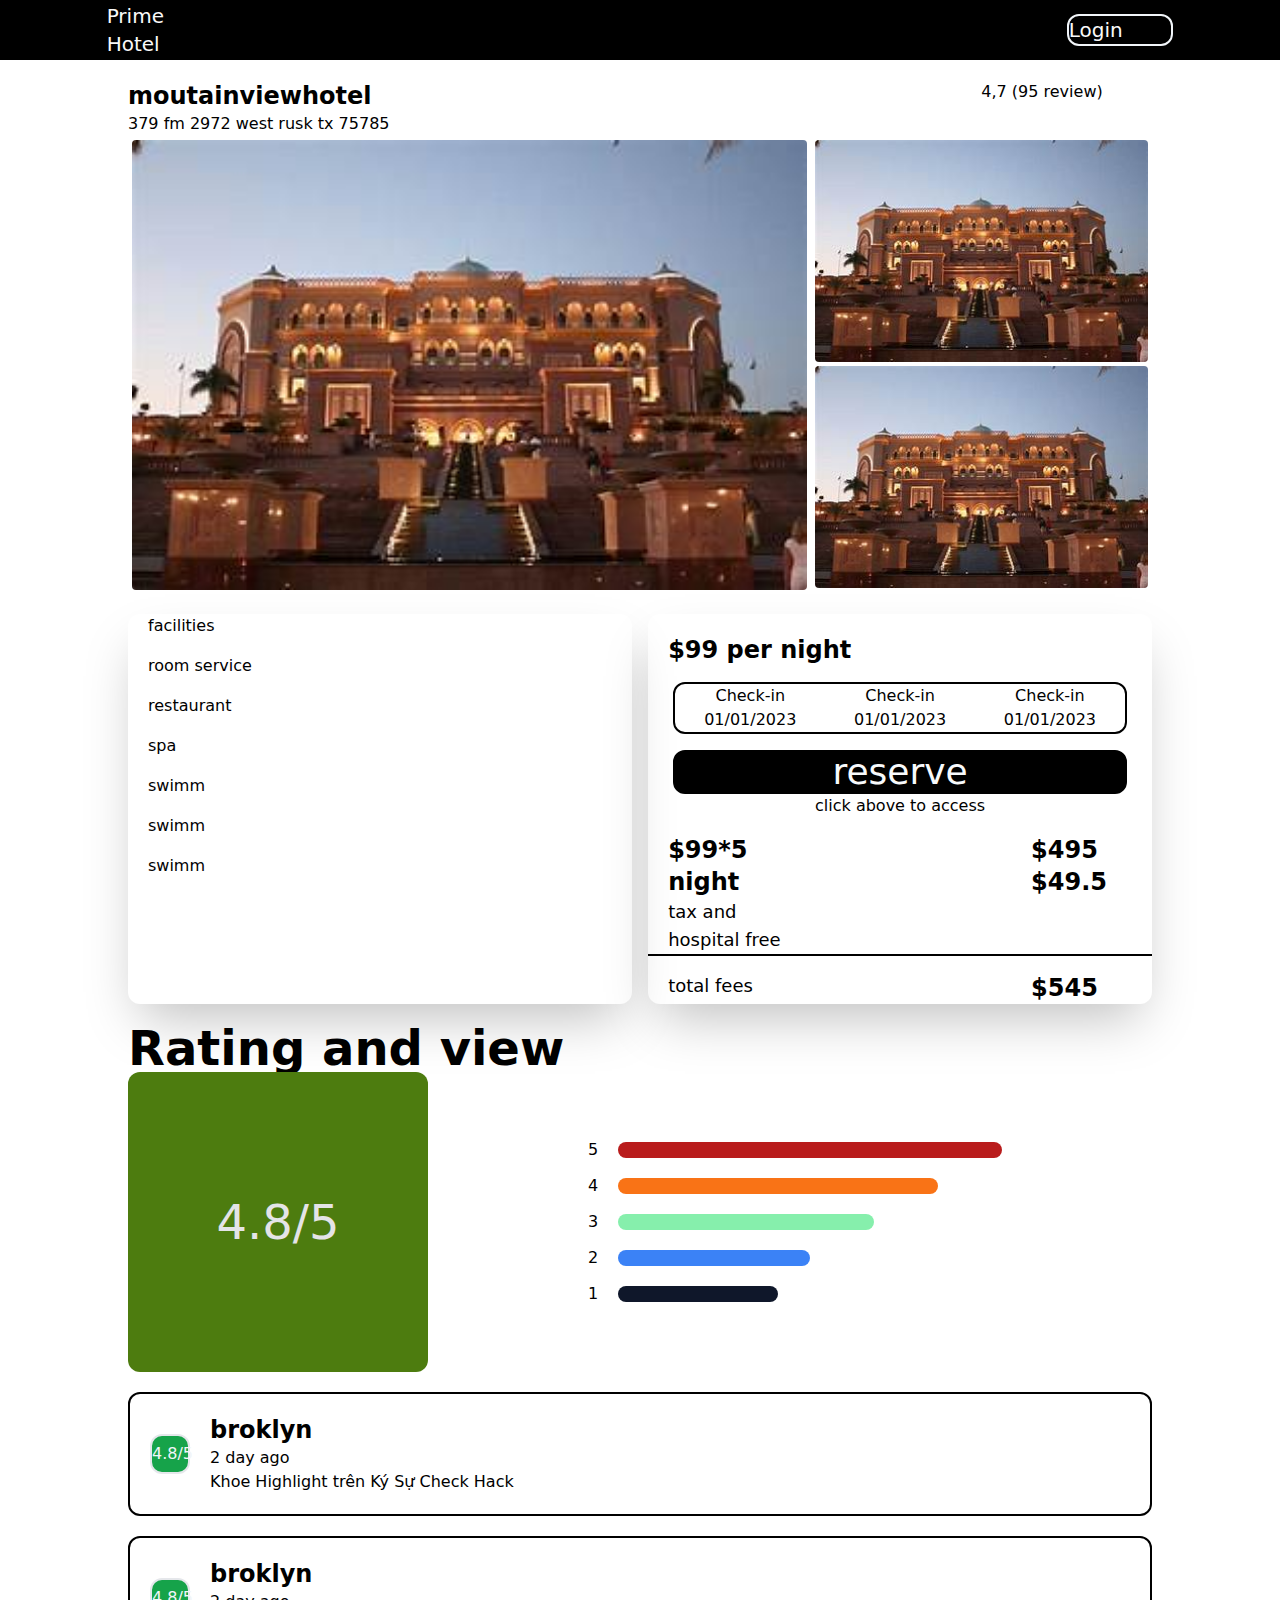
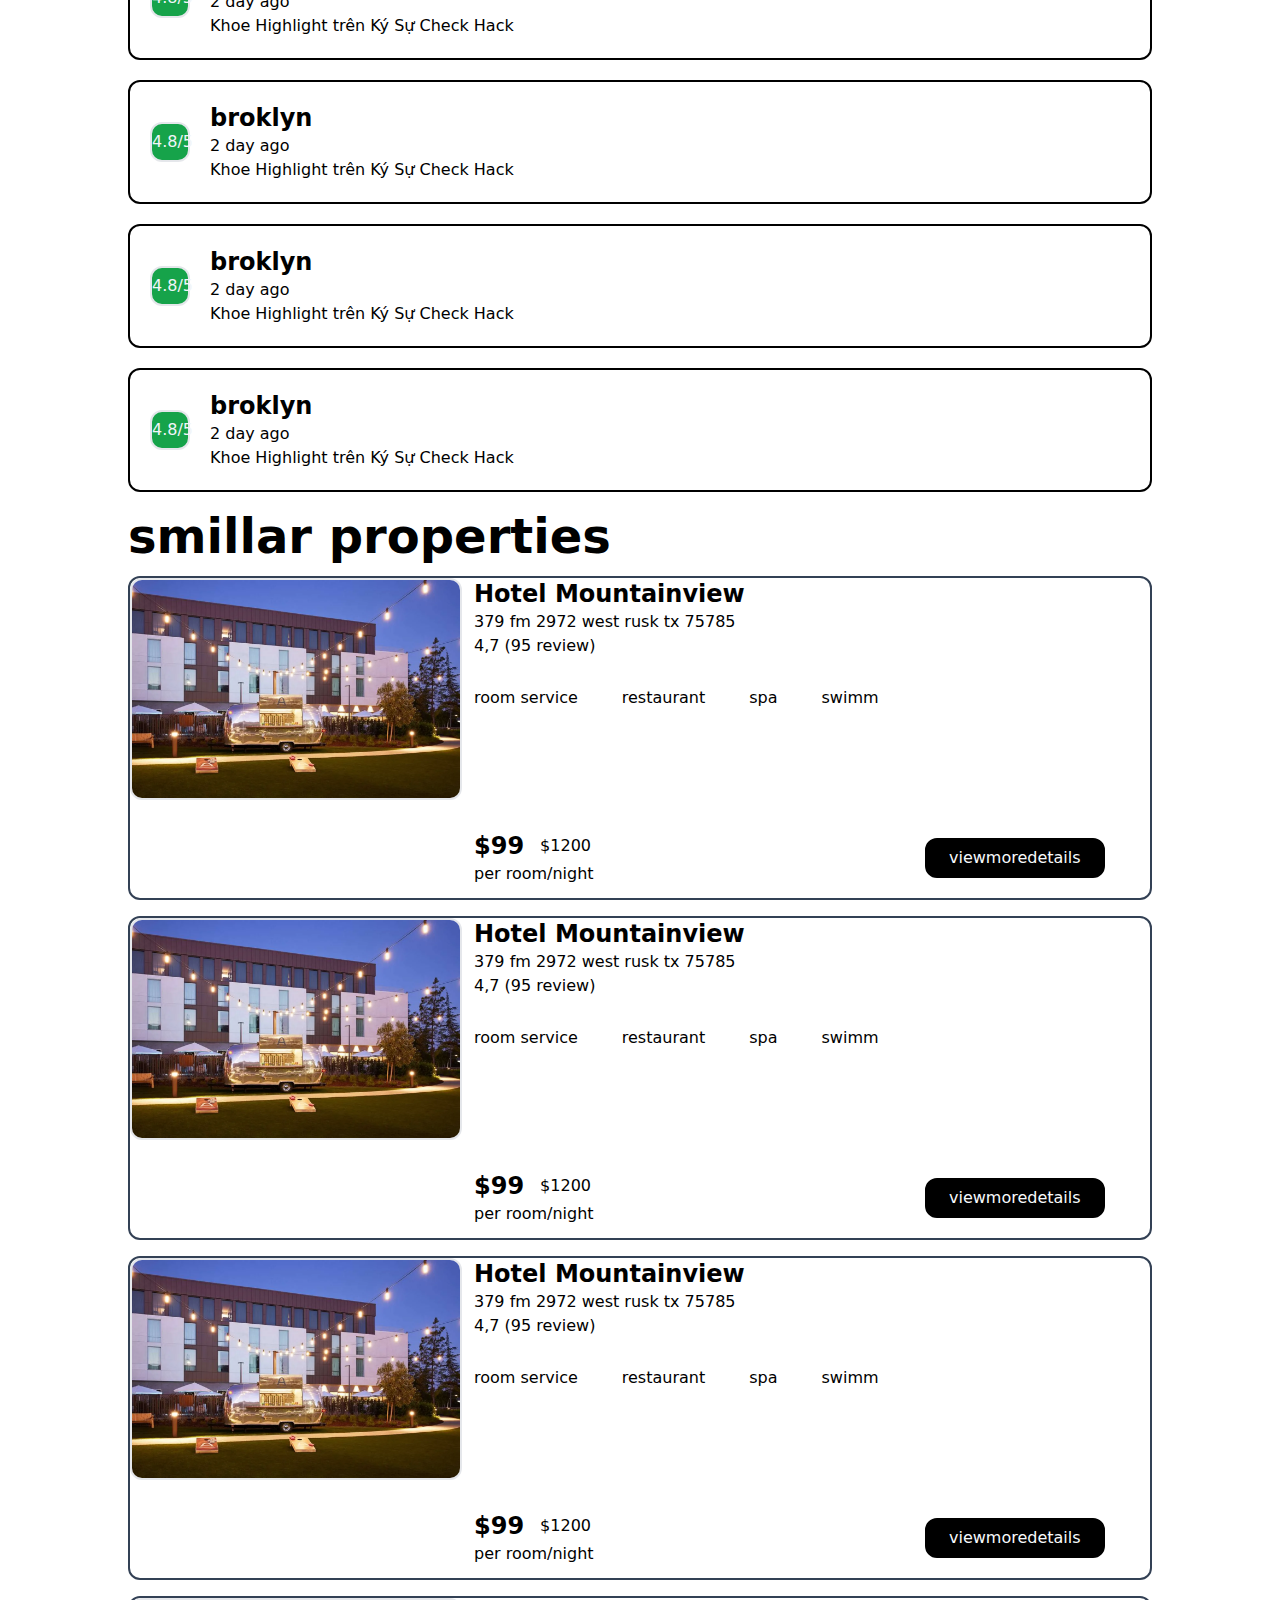
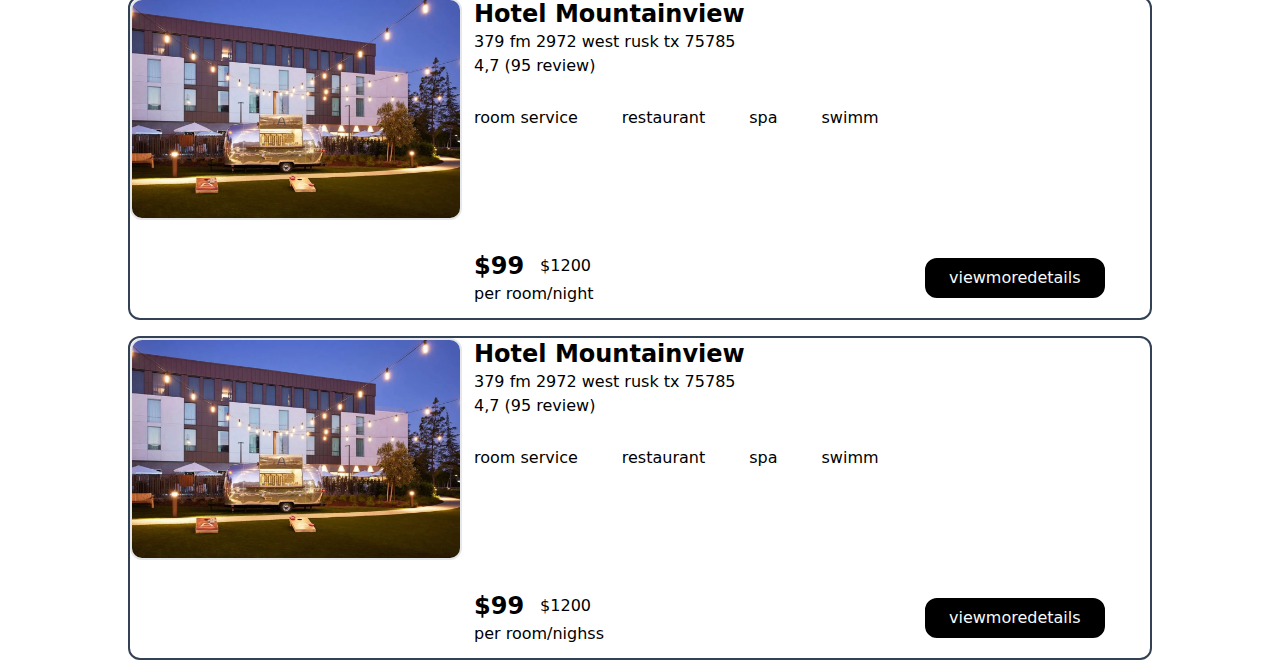
==== commit f61caf0f: "second commit" ====
--- a/src/moutainviewhotel.html
+++ b/src/moutainviewhotel.html
@@ -362,7 +362,7 @@
                     <h2 class="text-2xl font-bold">$99</h2>
                     <h2>$1200</h2>
                   </div>
-                  <p>per room/night</p>
+                  <p>per room/nighss</p>
                 </div>
                 <div class="view h-1/2 w-4/5 col-span-1 border-2 rounded-xl border-black bg-black flex items-center">
                   <a class="w-full"  href="/src/moutainviewhotel.html"><h1 class="text-slate-50 text-center w-full sm:hidden">click</h1><h1 class="text-slate-50 text-center w-full max-sm:text-[10px] sm:max-md:text-[10px] max-sm:hidden">viewmoredetails</h1></a>
--- a/src/output.css
+++ b/src/output.css
@@ -727,6 +727,18 @@
   height: auto;
 }
 
+.h-\[72px\] {
+  height: 72px;
+}
+
+.h-\[20px\] {
+  height: 20px;
+}
+
+.h-\[35px\] {
+  height: 35px;
+}
+
 .w-1\/3 {
   width: 33.333333%;
 }
@@ -767,6 +779,10 @@
   width: 24rem;
 }
 
+.w-\[158px\] {
+  width: 158px;
+}
+
 .w-\[25px\] {
   width: 25px;
 }
@@ -813,6 +829,22 @@
 
 .grid-cols-6 {
   grid-template-columns: repeat(6, minmax(0, 1fr));
+}
+
+.grid-cols-8 {
+  grid-template-columns: repeat(8, minmax(0, 1fr));
+}
+
+.grid-cols-7 {
+  grid-template-columns: repeat(7, minmax(0, 1fr));
+}
+
+.grid-cols-11 {
+  grid-template-columns: repeat(11, minmax(0, 1fr));
+}
+
+.grid-cols-10 {
+  grid-template-columns: repeat(10, minmax(0, 1fr));
 }
 
 .grid-rows-3 {
@@ -886,6 +918,10 @@
 
 .rounded-xl {
   border-radius: 0.75rem;
+}
+
+.rounded-2xl {
+  border-radius: 1rem;
 }
 
 .border-2 {
@@ -1077,6 +1113,12 @@
   box-shadow: var(--tw-ring-offset-shadow, 0 0 #0000), var(--tw-ring-shadow, 0 0 #0000), var(--tw-shadow);
 }
 
+.shadow-xl {
+  --tw-shadow: 0 20px 25px -5px rgb(0 0 0 / 0.1), 0 8px 10px -6px rgb(0 0 0 / 0.1);
+  --tw-shadow-colored: 0 20px 25px -5px var(--tw-shadow-color), 0 8px 10px -6px var(--tw-shadow-color);
+  box-shadow: var(--tw-ring-offset-shadow, 0 0 #0000), var(--tw-ring-shadow, 0 0 #0000), var(--tw-shadow);
+}
+
 @media not all and (min-width: 768px) {
   .max-md\:col-start-1 {
     grid-column-start: 1;
@@ -1169,11 +1211,6 @@
     grid-row-end: 3;
   }
 
-  .max-sm\:mx-auto {
-    margin-left: auto;
-    margin-right: auto;
-  }
-
   .max-sm\:grid {
     display: grid;
   }
@@ -1250,14 +1287,6 @@
   .max-sm\:text-sm {
     font-size: 0.875rem;
     line-height: 1.25rem;
-  }
-
-  .max-sm\:text-\[8px\] {
-    font-size: 8px;
-  }
-
-  .max-sm\:text-\[15px\] {
-    font-size: 15px;
   }
 }
 
